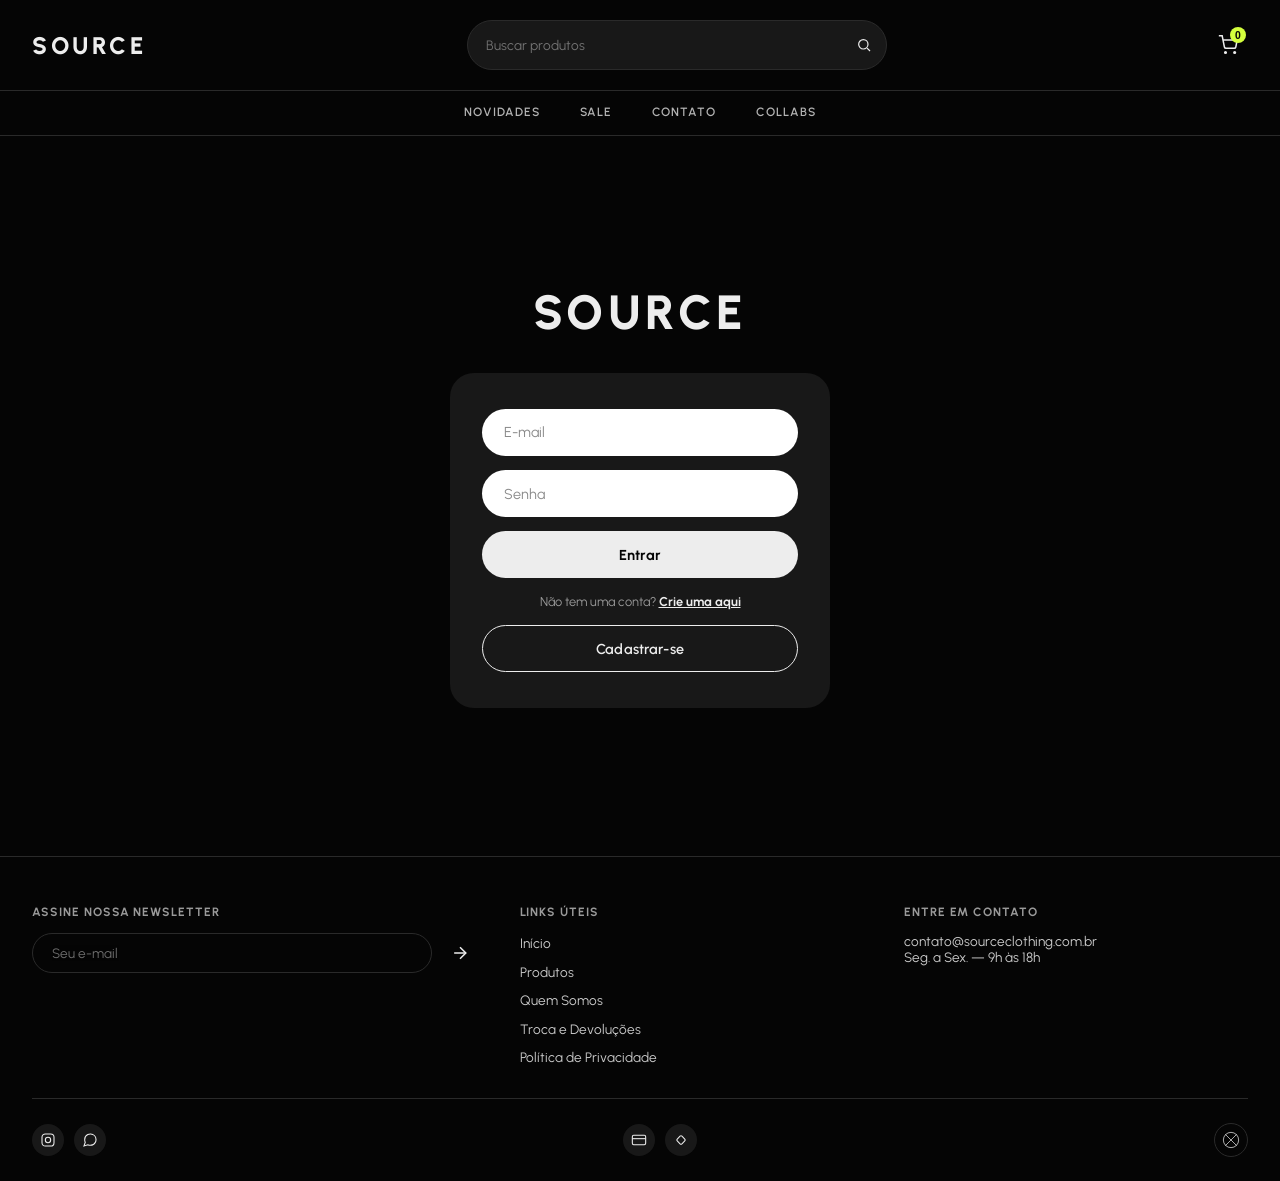
==== login.html @ 53a834c3 "Criando a estrutura da Tela de Login)" ====
<!DOCTYPE html>
<html lang="pt-BR">
<head>
  <meta charset="UTF-8">
  <meta name="viewport" content="width=device-width, initial-scale=1.0">
  <title>SOURCE — Entrar ou Criar Conta</title>
  <meta name="description" content="Entre na sua conta SOURCE ou crie uma nova para acompanhar seus pedidos.">

  <link rel="preconnect" href="https://fonts.googleapis.com">
  <link rel="preconnect" href="https://fonts.gstatic.com" crossorigin>
  <link href="https://fonts.googleapis.com/css2?family=Urbanist:wght@400;600;700;800;900&family=Playfair+Display:ital,wght@0,400;0,600;1,400;1,600&display=swap" rel="stylesheet">

  <link rel="stylesheet" href="style.css">
</head>
<body>

  <!-- ============================================
       HEADER (versão "loja": logo + busca + carrinho,
       com segunda linha de categorias abaixo)
  ============================================= -->
  <header class="header" id="site-header">
    <div class="header__inner">
      <a href="index.html" class="logo" aria-label="SOURCE — página inicial">SOURCE</a>

      <form class="header__search" role="search" action="produtos.html" method="get">
        <input type="search" name="busca" class="header__search-input" placeholder="Buscar produtos" aria-label="Buscar produtos">
        <button type="submit" class="header__search-btn" aria-label="Buscar">
          <svg viewBox="0 0 24 24" fill="none" stroke="currentColor" stroke-width="1.8">
            <circle cx="11" cy="11" r="7"></circle>
            <line x1="21" y1="21" x2="16.65" y2="16.65"></line>
          </svg>
        </button>
      </form>

      <nav class="header__actions" aria-label="Ações da conta">
        <button class="icon-btn icon-btn--cart" aria-label="Carrinho de compras">
          <svg viewBox="0 0 24 24" fill="none" stroke="currentColor" stroke-width="1.8">
            <circle cx="9" cy="21" r="1"></circle>
            <circle cx="20" cy="21" r="1"></circle>
            <path d="M1 1h4l2.68 13.39a2 2 0 0 0 2 1.61h9.72a2 2 0 0 0 2-1.61L23 6H6"></path>
          </svg>
          <span class="cart-count" id="cart-count">0</span>
        </button>
      </nav>
    </div>

    <nav class="header__categories" aria-label="Categorias de produtos">
      <a href="produtos.html?cat=camisetas">NOVIDADES</a>
      <a href="produtos.html?cat=tenis">SALE</a>
      <a href="produtos.html?cat=casacos">CONTATO</a>
      <a href="produtos.html?cat=calcas">COLLABS</a>
    </nav>
  </header>

  <!-- ============================================
       ÁREA PRINCIPAL — CARD DE AUTENTICAÇÃO
  ============================================= -->
  <main class="auth-page">
    <h1 class="auth-page__logo">SOURCE</h1>

    <div class="auth-card" id="auth-card">
      <form class="auth-form" id="auth-form" novalidate>
        <input
          type="email"
          id="auth-email"
          class="auth-input"
          placeholder="E-mail"
          autocomplete="email"
          required
        >
        <input
          type="password"
          id="auth-password"
          class="auth-input"
          placeholder="Senha"
          autocomplete="current-password"
          required
        >

        <!-- Só aparece quando o card está no modo Cadastro -->
        <input
          type="password"
          id="auth-confirm-password"
          class="auth-input"
          placeholder="Confirmar senha"
          autocomplete="new-password"
          hidden
        >

        <button type="submit" class="btn-pill" id="auth-submit-btn">Entrar</button>
      </form>

      <p class="auth-divider" id="auth-divider">
        <span id="auth-divider-text">Não tem uma conta?</span>
        <button type="button" class="auth-divider__link" id="auth-toggle-link">Crie uma aqui</button>
      </p>

      <button type="button" class="btn-outline" id="auth-toggle-btn">Cadastrar-se</button>
    </div>
  </main>

  <!-- ============================================
       FOOTER INSTITUCIONAL
  ============================================= -->
  <footer class="site-footer">
    <div class="site-footer__grid">

      <div class="site-footer__col">
        <p class="site-footer__heading">Assine nossa newsletter</p>
        <form class="site-footer__newsletter-form" id="newsletter-form">
          <input type="email" class="site-footer__input" placeholder="Seu e-mail" aria-label="E-mail para newsletter" required>
          <button type="submit" class="icon-btn" aria-label="Assinar newsletter">
            <svg viewBox="0 0 24 24" fill="none" stroke="currentColor" stroke-width="1.8">
              <line x1="5" y1="12" x2="19" y2="12"></line>
              <polyline points="12 5 19 12 12 19"></polyline>
            </svg>
          </button>
        </form>
      </div>

      <div class="site-footer__col">
        <p class="site-footer__heading">Links úteis</p>
        <ul class="site-footer__links">
          <li><a href="index.html">Início</a></li>
          <li><a href="produtos.html">Produtos</a></li>
          <li><a href="#">Quem Somos</a></li>
          <li><a href="#">Troca e Devoluções</a></li>
          <li><a href="#">Política de Privacidade</a></li>
        </ul>
      </div>

      <div class="site-footer__col">
        <p class="site-footer__heading">Entre em contato</p>
        <p class="site-footer__contact">contato@sourceclothing.com.br</p>
        <p class="site-footer__contact">Seg. a Sex. — 9h às 18h</p>
      </div>

    </div>

    <div class="site-footer__bottom">
      <div class="site-footer__socials">
        <a class="site-footer__icon-btn" href="#" aria-label="Instagram">
          <svg viewBox="0 0 24 24" fill="none" stroke="currentColor" stroke-width="1.6">
            <rect x="3" y="3" width="18" height="18" rx="5"></rect>
            <circle cx="12" cy="12" r="4"></circle>
            <line x1="17.5" y1="6.5" x2="17.5" y2="6.5"></line>
          </svg>
        </a>
        <a class="site-footer__icon-btn" href="#" aria-label="WhatsApp">
          <svg viewBox="0 0 24 24" fill="none" stroke="currentColor" stroke-width="1.6">
            <path d="M21 11.5a8.38 8.38 0 0 1-.9 3.8 8.5 8.5 0 0 1-7.6 4.7 8.38 8.38 0 0 1-3.8-.9L3 21l1.9-5.7a8.38 8.38 0 0 1-.9-3.8 8.5 8.5 0 0 1 4.7-7.6 8.38 8.38 0 0 1 3.8-.9h.5a8.48 8.48 0 0 1 8 8v.5z"></path>
          </svg>
        </a>
      </div>

      <div class="site-footer__payments">
        <span class="site-footer__icon-btn" aria-label="Cartão de crédito">
          <svg viewBox="0 0 24 24" fill="none" stroke="currentColor" stroke-width="1.6">
            <rect x="2" y="5" width="20" height="14" rx="2"></rect>
            <line x1="2" y1="10" x2="22" y2="10"></line>
          </svg>
        </span>
        <span class="site-footer__icon-btn" aria-label="Pix">
          <svg viewBox="0 0 24 24" fill="none" stroke="currentColor" stroke-width="1.6">
            <rect x="7" y="7" width="10" height="10" rx="2" transform="rotate(45 12 12)"></rect>
          </svg>
        </span>
      </div>

      <div class="site-footer__badge" aria-hidden="true">
        <svg viewBox="0 0 40 40" fill="none" stroke="currentColor" stroke-width="1.6">
          <path d="M8 8 L32 32 M32 8 L8 32" stroke-linecap="round"></path>
          <circle cx="20" cy="20" r="17"></circle>
        </svg>
      </div>
    </div>
  </footer>

  <script src="app.js"></script>
</body>
</html>
---- style.css ----
/* ==================================================================
   SOURCE — DESIGN SYSTEM
   Estrutura de variáveis CSS (Design Tokens) que alternam conforme
   a classe aplicada ao <body>: .modo-quebrada ou .modo-realeza.

   Isso é o coração da "Morfose de Cores Baseada em Estado":
   o JS nunca muda cor nenhuma diretamente — ele só troca a classe
   do body, e é o CSS quem decide o que essa classe significa.
================================================================== */

/* -------------------- RESET BÁSICO -------------------- */
*, *::before, *::after {
  margin: 0;
  padding: 0;
  box-sizing: border-box;
}

html {
  scroll-behavior: smooth;
}

body {
  min-height: 100vh;
  transition: background-color 0.6s ease, color 0.6s ease;
  overflow-x: hidden;
}

/* -------------------- TOKENS GLOBAIS -------------------- */
:root {
  /* Tipografia (papéis fixos, não mudam de família — só de peso/uso) */
  --font-quebrada: 'Urbanist', sans-serif;
  --font-realeza: 'Playfair Display', serif;

  /* Timing */
  --transition-tema: 0.6s ease;

  /* Valores padrão (fallback antes do JS decidir o modo) */
  --bg: #0d0d0d;
  --text: #EDEDED;
  --accent: #D4FF3D;
  --font-principal: var(--font-quebrada);
  --font-display: var(--font-quebrada);
  --seam-color: #2a2a2a;
}

/* -------------------- MODO QUEBRADA (Dark / Urbano) -------------------- */
body.modo-quebrada {
  --bg: #050505;
  --text: #EDEDED;
  --text-muted: #9A9A9A;
  --accent: #D4FF3D;        /* verde-limão, tag de spray */
  --accent-2: #FF3B3B;      /* vermelho de contraste */
  --surface: #181818;
  --border: #2A2A2A;

  --font-principal: var(--font-quebrada);
  --font-display: var(--font-quebrada);
  --title-transform: uppercase;
  --title-tracking: 0.02em;
  --title-weight: 800;
}

/* -------------------- MODO REALEZA (Light / Alfaiataria) -------------------- */
body.modo-realeza {
  --bg: #F5F5F5;
  --text: #12100D;
  --text-muted: #6B6660;
  --accent: #7A1F2B;        /* bordô, tecido nobre */
  --accent-2: #B79C6B;      /* dourado discreto, usado com moderação */
  --surface: #EAEAEA;
  --border: #DAD5CC;

  --font-principal: var(--font-realeza);
  --font-display: var(--font-realeza);
  --title-transform: none;
  --title-tracking: -0.01em;
  --title-weight: 600;
}

/* -------------------- APLICAÇÃO DOS TOKENS NO BODY -------------------- */
body {
  background-color: var(--bg);
  color: var(--text);
  font-family: var(--font-principal);
}

/* ==================================================================
   HEADER
================================================================== */
.header {
  position: sticky;
  top: 0;
  z-index: 50;
  background-color: var(--bg);
  border-bottom: 1px solid var(--border, transparent);
  transition: background-color var(--transition-tema), border-color var(--transition-tema);
}

.header__inner {
  max-width: 1400px;
  margin: 0 auto;
  padding: 1.25rem 2rem;
  display: flex;
  align-items: center;
  justify-content: space-between;
}

.logo {
  font-family: var(--font-display);
  font-weight: var(--title-weight, 800);
  font-size: 1.5rem;
  letter-spacing: 0.15em;
  color: var(--text);
  text-decoration: none;
  transition: color var(--transition-tema);
}

.header__actions {
  display: flex;
  align-items: center;
  gap: 0.5rem;
}

.icon-btn {
  position: relative;
  display: inline-flex;
  align-items: center;
  justify-content: center;
  width: 40px;
  height: 40px;
  background: transparent;
  border: none;
  color: var(--text);
  cursor: pointer;
  transition: color var(--transition-tema), opacity 0.2s ease;
}

.icon-btn:hover {
  opacity: 0.6;
}

.icon-btn svg {
  width: 20px;
  height: 20px;
}

.icon-btn--menu {
  display: none;
  flex-direction: column;
  gap: 4px;
}

.icon-btn--menu .bar {
  width: 20px;
  height: 2px;
  background-color: var(--text);
}

.cart-count {
  position: absolute;
  top: 2px;
  right: 2px;
  background-color: var(--accent);
  color: var(--bg);
  font-size: 0.65rem;
  font-weight: 700;
  width: 16px;
  height: 16px;
  border-radius: 50%;
  display: flex;
  align-items: center;
  justify-content: center;
}

/* ------------------------------------------------------------------
   BARRA DE BUSCA (opcional — usada nas páginas de loja: login,
   produtos, etc. O header do index.html não inclui este bloco).
------------------------------------------------------------------- */
.header__search {
  flex: 1;
  max-width: 420px;
  margin: 0 2rem;
  display: flex;
  align-items: center;
  background-color: var(--surface);
  border: 1px solid var(--border, transparent);
  border-radius: 50px;
  padding: 0.5rem 0.4rem 0.5rem 1.1rem;
  transition: background-color var(--transition-tema), border-color var(--transition-tema);
}

.header__search-input {
  flex: 1;
  border: none;
  background: transparent;
  outline: none;
  font-family: var(--font-principal);
  font-size: 0.85rem;
  color: var(--text);
}

.header__search-input::placeholder {
  color: var(--text-muted, var(--text));
  opacity: 0.7;
}

.header__search-btn {
  display: inline-flex;
  align-items: center;
  justify-content: center;
  width: 32px;
  height: 32px;
  border: none;
  border-radius: 50%;
  background: transparent;
  color: var(--text);
  cursor: pointer;
}

.header__search-btn svg {
  width: 16px;
  height: 16px;
}

/* ------------------------------------------------------------------
   NAV DE CATEGORIAS (segunda linha do header, opcional)
------------------------------------------------------------------- */
.header__categories {
  display: flex;
  justify-content: center;
  gap: 2.5rem;
  padding: 0 2rem 1rem;
  border-top: 1px solid var(--border, transparent);
  padding-top: 0.85rem;
}

.header__categories a {
  font-family: var(--font-principal);
  font-size: 0.75rem;
  font-weight: 600;
  letter-spacing: 0.08em;
  text-transform: uppercase;
  color: var(--text);
  text-decoration: none;
  opacity: 0.75;
  transition: opacity 0.2s ease;
}

.header__categories a:hover {
  opacity: 1;
}

/* ==================================================================
   HERO — SPLIT SCREEN
================================================================== */
.hero {
  position: relative;
  display: flex;
  align-items: flex-end;
  min-height: calc(100vh - 73px);
  width: 100%;
  overflow: hidden;
  isolation: isolate;
}

/* ==================================================================
   CAMADAS DE FUNDO (crossfade)
   As 3 camadas ocupam o mesmo espaço; o JS só liga/desliga opacidade.
   PLACEHOLDERS: troque os background-image abaixo pelas fotos reais
   quando a campanha estiver pronta (mantendo background-size: cover).
================================================================== */
.hero__bg {
  position: absolute;
  inset: 0;
  z-index: 0;
}

.hero__bg-layer {
  position: absolute;
  inset: 0;
  background-size: cover;
  background-position: center;
  opacity: 0;
  transition: opacity 0.9s ease;
}

.hero__bg-layer--quebrada {
  background-image: linear-gradient(160deg, #1a1a1a 0%, #050505 70%);
}

.hero__bg-layer--realeza {
  background-image: linear-gradient(160deg, #2b1f33 0%, #4a2e57 70%);
}

/* Camadas visíveis controladas pela classe de estado NO PRÓPRIO #hero
   (independente do tema global do body — ver app.js para o porquê) */
#hero.hero--quebrada .hero__bg-layer--quebrada { opacity: 1; }
#hero.hero--realeza .hero__bg-layer--realeza { opacity: 1; }

/* Camada escura para garantir legibilidade do texto sobre a foto */
.hero__bg-scrim {
  position: absolute;
  inset: 0;
  background: linear-gradient(to top, rgba(0,0,0,0.55) 0%, rgba(0,0,0,0.1) 45%, rgba(0,0,0,0.25) 100%);
}

/* ==================================================================
   ZONAS DE DUALITY
   Cada zona é a própria imagem/cor daquele lado. O flex-grow no hover
   cria o efeito de "esse lado domina a tela" (~70/30), e a logo se
   realça junto — sem precisar de nenhuma camada invisível por cima.
================================================================== */
.hero__zones {
  position: absolute;
  inset: 0;
  display: flex;
  z-index: 2;
  transition: opacity 0.5s ease;
}

.hero__zone {
  flex: 1;
  border: none;
  cursor: pointer;
  display: flex;
  align-items: center;
  justify-content: center;
  background-size: cover;
  background-position: center;
  transition: flex 0.6s ease;
}

/* Placeholders de cor por lado — troque pela foto real de cada lado
   da imagem de duality quando estiver pronta */
.hero__zone--quebrada {
  background-image: linear-gradient(160deg, #4A2E1D 0%, #2B1A10 100%);
}

.hero__zone--realeza {
  background-image: linear-gradient(200deg, #4A2E57 0%, #2B1933 100%);
}

/* Efeito de dominância: o lado sob o mouse cresce a ~70%,
   o outro encolhe automaticamente por ser flex:1 fixo */
.hero__zone:hover {
  flex: 2.33;
}

.hero__zone-icon {
  color: #FFFFFF;
  opacity: 0.55;
  transform: scale(1);
  transition: opacity 0.4s ease, transform 0.4s ease;
}

.hero__zone:hover .hero__zone-icon {
  opacity: 1;
  transform: scale(1.2);
}

.hero__zone-icon svg {
  width: 44px;
  height: 44px;
}

/* Depois de escolhido, as zonas de duality somem */
.hero--escolhido .hero__zones {
  opacity: 0;
  pointer-events: none;
}

/* ==================================================================
   CONTEÚDO DE TEXTO DO HERO
================================================================== */
.hero__content {
  position: relative;
  z-index: 3;
  width: 100%;
  padding: 3rem 2.5rem 4rem;
  color: #FFFFFF;
  display: flex;
  flex-direction: column;
  gap: 0.75rem;
  font-family: var(--font-principal);
}

.hero__pretitle {
  font-size: 0.8rem;
  letter-spacing: 0.15em;
  text-transform: uppercase;
  opacity: 0.75;
}

.hero__headline {
  font-size: clamp(1.8rem, 4.5vw, 3rem);
  line-height: 1.1;
  font-weight: var(--title-weight, 700);
  text-transform: var(--title-transform, none);
  max-width: 640px;
}

.hero__sub {
  font-size: 0.95rem;
  opacity: 0.85;
  max-width: 460px;
  line-height: 1.5;
}

.hero__cta-btn {
  align-self: flex-start;
  margin-top: 0.75rem;
  padding: 0.9rem 1.8rem;
  background-color: rgba(255,255,255,0.95);
  color: #111;
  border: none;
  border-radius: 2px;
  font-family: var(--font-principal);
  font-weight: 600;
  font-size: 0.9rem;
  letter-spacing: 0.03em;
  cursor: pointer;
  transition: transform 0.2s ease, background-color 0.3s ease;
}

.hero__cta-btn:hover {
  transform: translateY(-2px);
}

/* ==================================================================
   SEÇÃO INTRO (demonstração de conteúdo abaixo do hero)
================================================================== */
.intro {
  padding: 6rem 2rem;
  text-align: center;
  background-color: var(--bg);
  transition: background-color var(--transition-tema);
}

.intro__text {
  max-width: 560px;
  margin: 0 auto;
  color: var(--text-muted, var(--text));
  font-family: var(--font-principal);
  font-size: 1.1rem;
  line-height: 1.6;
}

/* ==================================================================
   PÁGINA DE AUTENTICAÇÃO (Login / Cadastro)
================================================================== */
.auth-page {
  min-height: 80vh;
  display: flex;
  flex-direction: column;
  align-items: center;
  justify-content: center;
  padding: 3rem 1.5rem;
  text-align: center;
}

.auth-page__logo {
  font-family: var(--font-display);
  font-weight: var(--title-weight, 800);
  text-transform: var(--title-transform, none);
  font-size: clamp(2rem, 6vw, 3rem);
  letter-spacing: 0.1em;
  margin-bottom: 2rem;
  color: var(--text);
}

.auth-card {
  width: 100%;
  max-width: 380px;
  background-color: var(--surface);
  border-radius: 24px;
  padding: 2.25rem 2rem;
  display: flex;
  flex-direction: column;
  align-items: stretch;
  gap: 1rem;
  transition: background-color var(--transition-tema);
}

.auth-form {
  display: flex;
  flex-direction: column;
  gap: 0.9rem;
}

/* Inputs: sempre com fundo claro/branco para legibilidade instantânea,
   independente do tema — só a borda muda entre os modos. */
.auth-input {
  width: 100%;
  border-radius: 50px;
  border: none;
  padding: 0.9rem 1.4rem;
  background-color: #FFFFFF;
  color: #17140F;
  font-family: var(--font-principal);
  font-size: 0.9rem;
  outline: none;
  transition: box-shadow 0.2s ease;
}

body.modo-realeza .auth-input {
  border: 1px solid var(--border);
}

.auth-input::placeholder {
  color: #8A8A8A;
}

.auth-input:focus {
  box-shadow: 0 0 0 2px var(--accent);
}

/* Botão primário: preenchido, invertendo texto/fundo do tema
   (no Dark fica branco com texto preto; no Light, preto com texto branco) */
.btn-pill {
  border: none;
  border-radius: 50px;
  padding: 0.9rem 1.4rem;
  background-color: var(--text);
  color: var(--bg);
  font-family: var(--font-principal);
  font-weight: 700;
  font-size: 0.9rem;
  letter-spacing: 0.02em;
  cursor: pointer;
  transition: transform 0.2s ease, opacity 0.2s ease;
}

.btn-pill:hover {
  transform: translateY(-1px);
  opacity: 0.9;
}

/* Botão secundário: contorno fino, inverte suavemente no hover */
.btn-outline {
  border: 1px solid var(--text);
  border-radius: 50px;
  padding: 0.85rem 1.4rem;
  background-color: transparent;
  color: var(--text);
  font-family: var(--font-principal);
  font-weight: 600;
  font-size: 0.9rem;
  letter-spacing: 0.02em;
  cursor: pointer;
  transition: background-color 0.3s ease, color 0.3s ease;
}

.btn-outline:hover {
  background-color: var(--text);
  color: var(--bg);
}

.auth-divider {
  font-size: 0.8rem;
  color: var(--text-muted, var(--text));
}

.auth-divider__link {
  background: none;
  border: none;
  padding: 0;
  font: inherit;
  font-weight: 700;
  color: var(--text);
  text-decoration: underline;
  cursor: pointer;
}

/* ==================================================================
   FOOTER INSTITUCIONAL
================================================================== */
.site-footer {
  background-color: var(--bg);
  border-top: 1px solid var(--border, transparent);
  padding: 3rem 2rem 1.5rem;
  transition: background-color var(--transition-tema), border-color var(--transition-tema);
}

.site-footer__grid {
  max-width: 1400px;
  margin: 0 auto;
  display: grid;
  grid-template-columns: 1.3fr 1fr 1fr;
  gap: 2.5rem;
  padding-bottom: 2rem;
}

.site-footer__heading {
  font-family: var(--font-principal);
  font-size: 0.75rem;
  font-weight: 700;
  letter-spacing: 0.08em;
  text-transform: uppercase;
  color: var(--text-muted, var(--text));
  margin-bottom: 0.9rem;
}

.site-footer__newsletter-form {
  display: flex;
  gap: 0.5rem;
}

.site-footer__input {
  flex: 1;
  border-radius: 50px;
  border: 1px solid var(--border);
  background-color: transparent;
  color: var(--text);
  padding: 0.7rem 1.2rem;
  font-family: var(--font-principal);
  font-size: 0.85rem;
  outline: none;
}

.site-footer__input::placeholder {
  color: var(--text-muted, var(--text));
  opacity: 0.7;
}

.site-footer__links {
  list-style: none;
  display: flex;
  flex-direction: column;
  gap: 0.6rem;
}

.site-footer__links a {
  font-family: var(--font-principal);
  font-size: 0.85rem;
  color: var(--text);
  text-decoration: none;
  opacity: 0.85;
  transition: opacity 0.2s ease;
}

.site-footer__links a:hover {
  opacity: 1;
}

.site-footer__contact {
  font-size: 0.85rem;
  color: var(--text);
  opacity: 0.85;
}

.site-footer__bottom {
  max-width: 1400px;
  margin: 0 auto;
  display: flex;
  align-items: center;
  justify-content: space-between;
  padding-top: 1.5rem;
  border-top: 1px solid var(--border, transparent);
}

.site-footer__socials,
.site-footer__payments {
  display: flex;
  align-items: center;
  gap: 0.6rem;
}

.site-footer__icon-btn {
  display: inline-flex;
  align-items: center;
  justify-content: center;
  width: 32px;
  height: 32px;
  border-radius: 50%;
  background-color: var(--surface);
  color: var(--text);
}

.site-footer__icon-btn svg {
  width: 16px;
  height: 16px;
}

.site-footer__badge {
  width: 34px;
  height: 34px;
  border-radius: 50%;
  border: 1px solid var(--border);
  display: inline-flex;
  align-items: center;
  justify-content: center;
  color: var(--text);
}

.site-footer__badge svg {
  width: 18px;
  height: 18px;
}

/* ==================================================================
   RESPONSIVO
================================================================== */
@media (max-width: 768px) {
  .hero__content {
    padding: 2rem 1.5rem 2.5rem;
  }

  .hero__zone-icon svg {
    width: 32px;
    height: 32px;
  }

  .icon-btn--menu {
    display: inline-flex;
  }

  .header__search {
    display: none;
  }

  .header__categories {
    gap: 1.25rem;
    overflow-x: auto;
    justify-content: flex-start;
  }

  .auth-card {
    padding: 1.75rem 1.25rem;
  }

  .site-footer__grid {
    grid-template-columns: 1fr;
    gap: 2rem;
  }

  .site-footer__bottom {
    flex-direction: column;
    gap: 1rem;
    align-items: flex-start;
  }
}

/* Acessibilidade: respeita preferência de movimento reduzido */
@media (prefers-reduced-motion: reduce) {
  *, *::before, *::after {
    transition: none !important;
    scroll-behavior: auto !important;
  }
}

/* Foco visível para navegação por teclado */
button:focus-visible,
a:focus-visible {
  outline: 2px solid var(--accent);
  outline-offset: 3px;
}
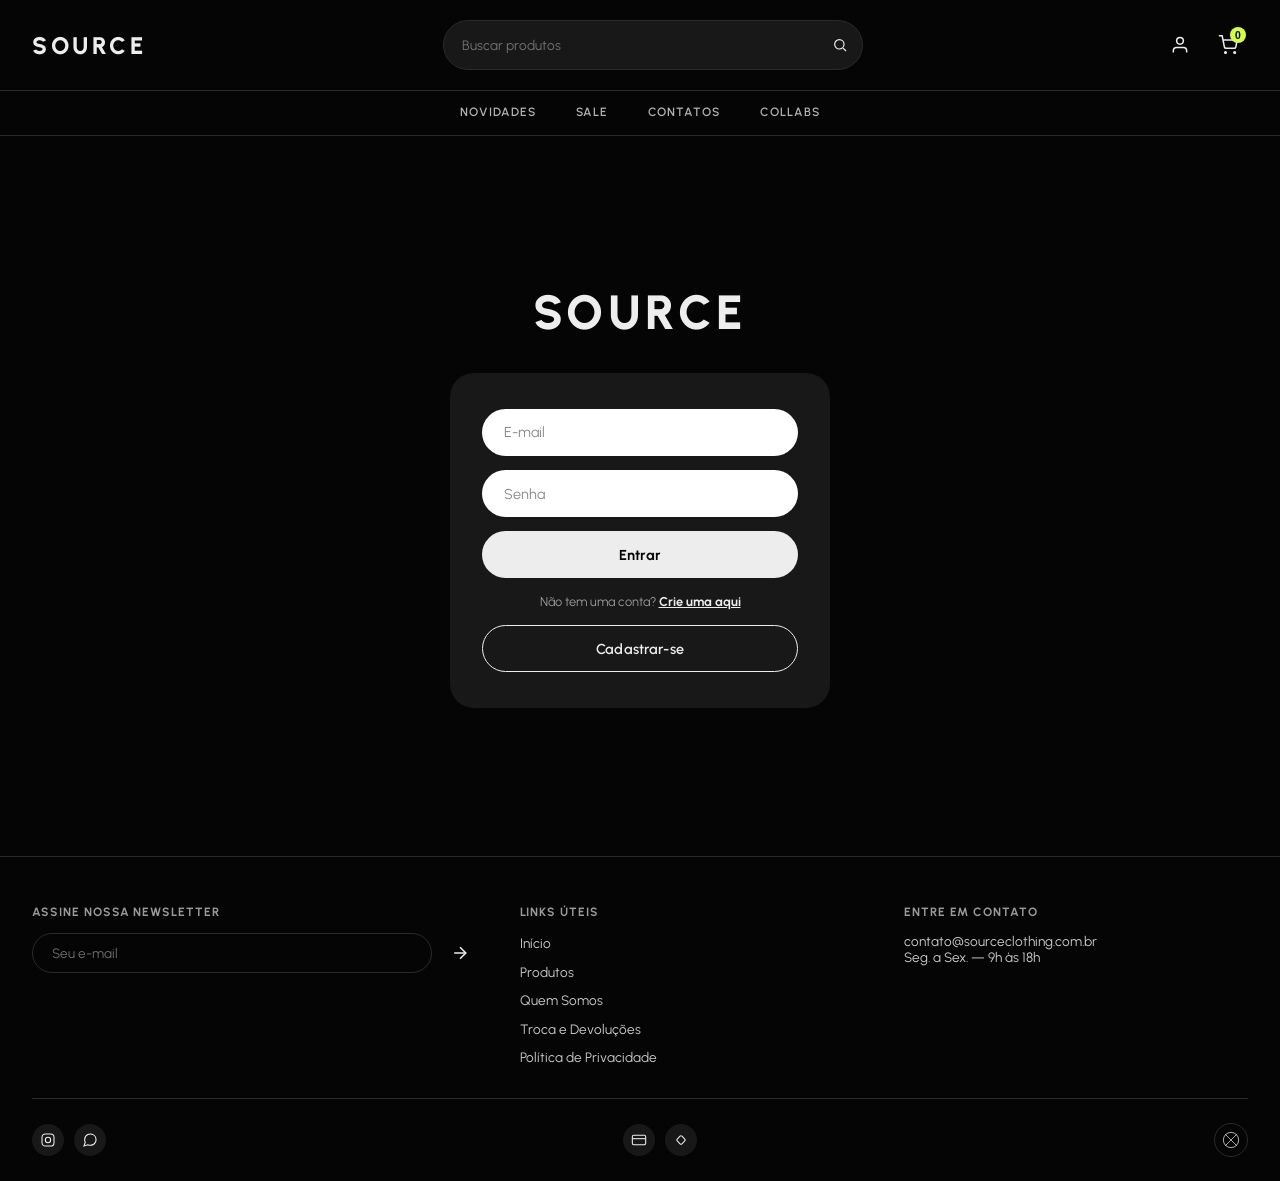
==== commit 292e673c: "feat: unifica header entre paginas, linka perfil ao login e atualiza categorias" ====
--- a/login.html
+++ b/login.html
@@ -33,6 +33,13 @@
       </form>
 
       <nav class="header__actions" aria-label="Ações da conta">
+        <a href="login.html" class="icon-btn" aria-label="Entrar ou criar conta">
+          <svg viewBox="0 0 24 24" fill="none" stroke="currentColor" stroke-width="1.8">
+            <path d="M20 21v-2a4 4 0 0 0-4-4H8a4 4 0 0 0-4 4v2"></path>
+            <circle cx="12" cy="7" r="4"></circle>
+          </svg>
+        </a>
+
         <button class="icon-btn icon-btn--cart" aria-label="Carrinho de compras">
           <svg viewBox="0 0 24 24" fill="none" stroke="currentColor" stroke-width="1.8">
             <circle cx="9" cy="21" r="1"></circle>
@@ -45,10 +52,10 @@
     </div>
 
     <nav class="header__categories" aria-label="Categorias de produtos">
-      <a href="produtos.html?cat=camisetas">NOVIDADES</a>
-      <a href="produtos.html?cat=tenis">SALE</a>
-      <a href="produtos.html?cat=casacos">CONTATO</a>
-      <a href="produtos.html?cat=calcas">COLLABS</a>
+      <a href="produtos.html?cat=novidades">NOVIDADES</a>
+      <a href="produtos.html?cat=sale">SALE</a>
+      <a href="contato.html">CONTATOS</a>
+      <a href="produtos.html?cat=collabs">COLLABS</a>
     </nav>
   </header>
 
--- a/style.css
+++ b/style.css
@@ -257,7 +257,7 @@
   position: relative;
   display: flex;
   align-items: flex-end;
-  min-height: calc(100vh - 73px);
+  min-height: calc(100vh - 128px);
   width: 100%;
   overflow: hidden;
   isolation: isolate;
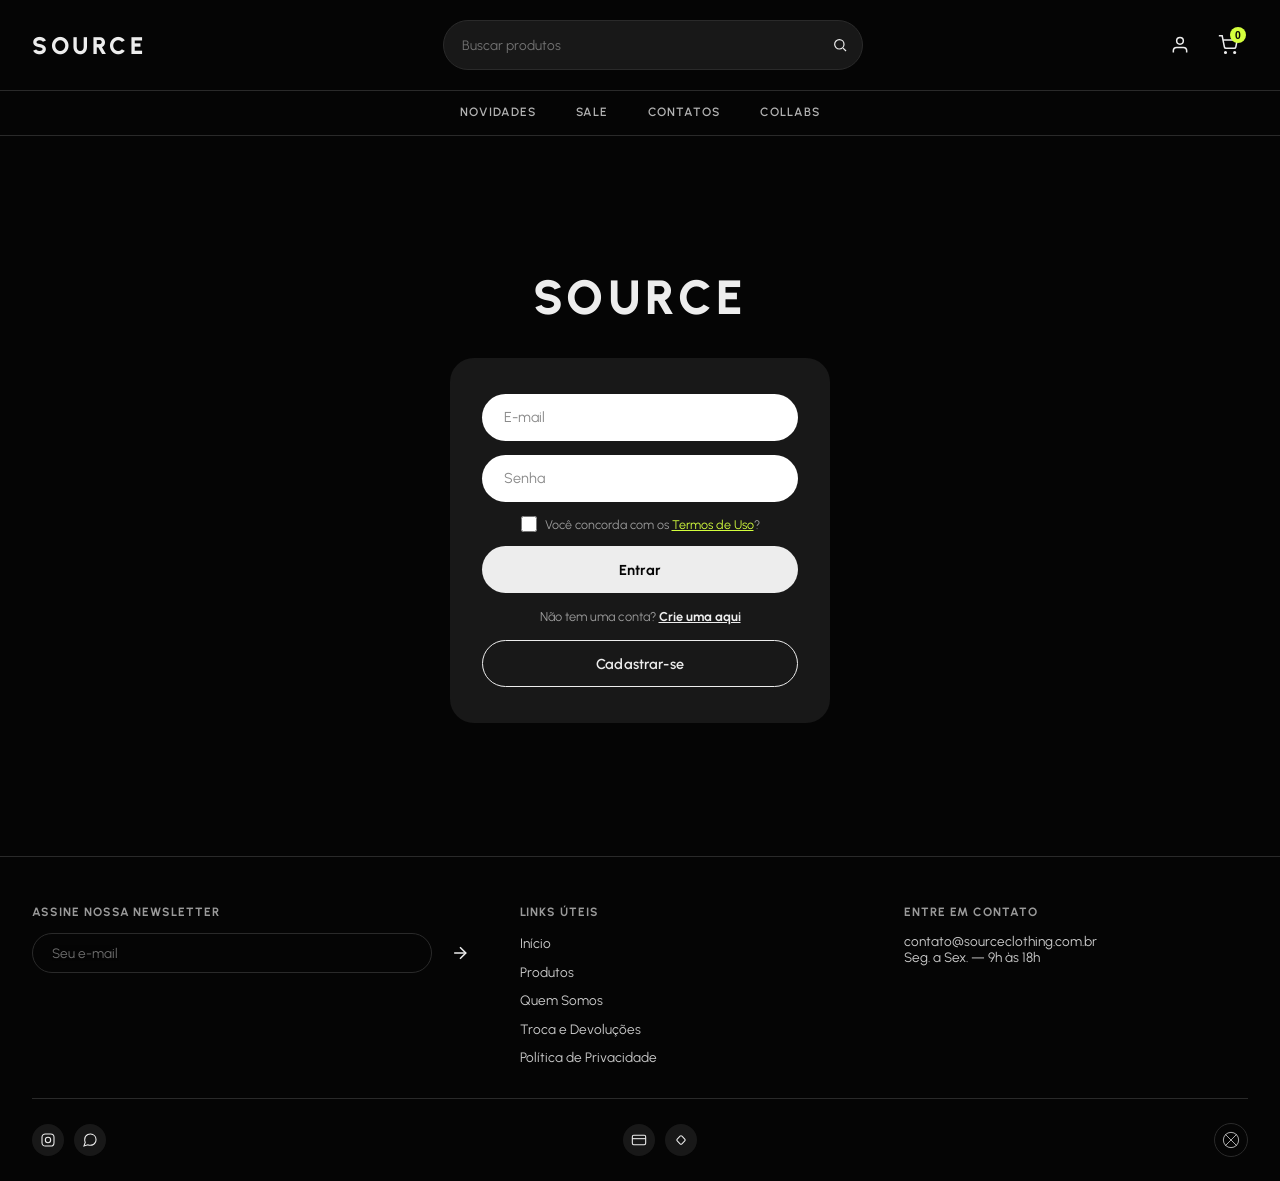
==== commit 66bdaad0: "Adicionando Checkbox para aceitar os termos de uso na tela de cadastro" ====
--- a/login.html
+++ b/login.html
@@ -22,7 +22,7 @@
     <div class="header__inner">
       <a href="index.html" class="logo" aria-label="SOURCE — página inicial">SOURCE</a>
 
-      <form class="header__search" role="search" action="produtos.html" method="get">
+      <form class="header__search" role="search" action="sale.html" method="get">
         <input type="search" name="busca" class="header__search-input" placeholder="Buscar produtos" aria-label="Buscar produtos">
         <button type="submit" class="header__search-btn" aria-label="Buscar">
           <svg viewBox="0 0 24 24" fill="none" stroke="currentColor" stroke-width="1.8">
@@ -32,6 +32,10 @@
         </button>
       </form>
 
+      <!-- ============================================
+       BOTÃO LOGIN
+  ============================================= -->
+  
       <nav class="header__actions" aria-label="Ações da conta">
         <a href="login.html" class="icon-btn" aria-label="Entrar ou criar conta">
           <svg viewBox="0 0 24 24" fill="none" stroke="currentColor" stroke-width="1.8">
@@ -40,22 +44,28 @@
           </svg>
         </a>
 
+        <!-- ============================================
+       BOTÃO CARRINHO 
+  ============================================= -->
+
         <button class="icon-btn icon-btn--cart" aria-label="Carrinho de compras">
+          <a href="carrinho.html" class="icon-btn" aria-label="Entrar em carrinho">
           <svg viewBox="0 0 24 24" fill="none" stroke="currentColor" stroke-width="1.8">
             <circle cx="9" cy="21" r="1"></circle>
             <circle cx="20" cy="21" r="1"></circle>
             <path d="M1 1h4l2.68 13.39a2 2 0 0 0 2 1.61h9.72a2 2 0 0 0 2-1.61L23 6H6"></path>
           </svg>
+          </a>
           <span class="cart-count" id="cart-count">0</span>
         </button>
       </nav>
     </div>
 
     <nav class="header__categories" aria-label="Categorias de produtos">
-      <a href="produtos.html?cat=novidades">NOVIDADES</a>
-      <a href="produtos.html?cat=sale">SALE</a>
-      <a href="contato.html">CONTATOS</a>
-      <a href="produtos.html?cat=collabs">COLLABS</a>
+      <a href="novidades.html">NOVIDADES</a>
+      <a href="sale.html">SALE</a>
+      <a href="sobre.html#contato">CONTATOS</a>
+      <a href="collabs.html">COLLABS</a>
     </nav>
   </header>
 
@@ -94,6 +104,13 @@
           hidden
         >
 
+        <!-- Aceite obrigatório dos Termos de Uso (LGPD) — mesmo padrão
+             de visibilidade do campo acima: só aparece no Cadastro -->
+        <label class="auth-checkbox" id="auth-termos-wrapper" hidden>
+          <input type="checkbox" id="auth-aceite-termos" required>
+          <span>Você concorda com os <a href="termos.html" target="_blank">Termos de Uso</a>?</span>
+        </label>
+
         <button type="submit" class="btn-pill" id="auth-submit-btn">Entrar</button>
       </form>
 
@@ -129,10 +146,10 @@
         <p class="site-footer__heading">Links úteis</p>
         <ul class="site-footer__links">
           <li><a href="index.html">Início</a></li>
-          <li><a href="produtos.html">Produtos</a></li>
-          <li><a href="#">Quem Somos</a></li>
-          <li><a href="#">Troca e Devoluções</a></li>
-          <li><a href="#">Política de Privacidade</a></li>
+          <li><a href="sale.html">Produtos</a></li>
+          <li><a href="sobre.html#quem-somos">Quem Somos</a></li>
+          <li><a href="sobre.html#trocas">Troca e Devoluções</a></li>
+          <li><a href="termos.html">Política de Privacidade</a></li>
         </ul>
       </div>
 
--- a/style.css
+++ b/style.css
@@ -250,6 +250,12 @@
   opacity: 1;
 }
 
+.header__categories-link--ativo {
+  opacity: 1;
+  text-decoration: underline;
+  text-underline-offset: 4px;
+}
+
 /* ==================================================================
    HERO — SPLIT SCREEN
 ================================================================== */
@@ -281,7 +287,7 @@
   background-size: cover;
   background-position: center;
   opacity: 0;
-  transition: opacity 0.9s ease;
+  transition: opacity 0.5s ease-in-out;
 }
 
 .hero__bg-layer--quebrada {
@@ -315,7 +321,7 @@
   inset: 0;
   display: flex;
   z-index: 2;
-  transition: opacity 0.5s ease;
+  transition: opacity 0.5s ease-in-out;
 }
 
 .hero__zone {
@@ -391,6 +397,21 @@
   opacity: 0.75;
 }
 
+/* Fade suave do texto no momento em que o cliente escolhe um lado —
+   os elementos já nascem visíveis (duality), então a animação só
+   dispara quando a classe hero--escolhido é adicionada. */
+.hero--escolhido .hero__pretitle,
+.hero--escolhido .hero__headline,
+.hero--escolhido .hero__sub,
+.hero--escolhido .hero__cta-btn {
+  animation: heroTextoFadeIn 0.5s ease-in-out;
+}
+
+@keyframes heroTextoFadeIn {
+  from { opacity: 0; }
+  to { opacity: 1; }
+}
+
 .hero__headline {
   font-size: clamp(1.8rem, 4.5vw, 3rem);
   line-height: 1.1;
@@ -514,6 +535,33 @@
   box-shadow: 0 0 0 2px var(--accent);
 }
 
+/* Aceite dos Termos de Uso — texto centralizado, mesmo espírito
+   visual do restante do card de autenticação */
+.auth-checkbox {
+  display: flex;
+  align-items: center;
+  justify-content: center;
+  gap: 0.5rem;
+  text-align: center;
+  font-family: var(--font-principal);
+  font-size: 0.78rem;
+  color: var(--text-muted, var(--text));
+  cursor: pointer;
+}
+
+.auth-checkbox input[type="checkbox"] {
+  width: 16px;
+  height: 16px;
+  flex-shrink: 0;
+  accent-color: var(--accent);
+  cursor: pointer;
+}
+
+.auth-checkbox a {
+  color: var(--accent);
+  text-decoration: underline;
+}
+
 /* Botão primário: preenchido, invertendo texto/fundo do tema
    (no Dark fica branco com texto preto; no Light, preto com texto branco) */
 .btn-pill {
@@ -698,8 +746,665 @@
 }
 
 /* ==================================================================
+   CATÁLOGO / SALE (sale.html)
+================================================================== */
+
+/* -------------------- BARRA DE FILTROS / ORDENAÇÃO -------------------- */
+.catalog-toolbar {
+  max-width: 1400px;
+  margin: 0 auto;
+  padding: 1.5rem 2rem 1rem;
+  display: flex;
+  align-items: center;
+  justify-content: space-between;
+  flex-wrap: wrap;
+  gap: 1rem;
+}
+
+.catalog-toolbar__count {
+  font-family: var(--font-principal);
+  font-size: 0.8rem;
+  color: var(--text-muted, var(--text));
+}
+
+.catalog-toolbar__filters {
+  display: flex;
+  gap: 0.75rem;
+}
+
+.catalog-select {
+  background-color: var(--surface);
+  border: 1px solid var(--border);
+  border-radius: 50px;
+  padding: 0.55rem 1.1rem;
+  font-family: var(--font-principal);
+  font-size: 0.8rem;
+  color: var(--text);
+  cursor: pointer;
+  outline: none;
+  transition: background-color var(--transition-tema), border-color var(--transition-tema);
+}
+
+/* -------------------- CONTAINER + GRID -------------------- */
+.catalog-container {
+  max-width: 1400px;
+  margin: 0 auto;
+  padding: 0 2rem 4rem;
+}
+
+.product-grid {
+  display: grid;
+  grid-template-columns: repeat(4, 1fr);
+  gap: 1.5rem;
+}
+
+/* -------------------- CARD DE PRODUTO -------------------- */
+.product-card {
+  display: flex;
+  flex-direction: column;
+  gap: 0.75rem;
+  text-decoration: none;
+  color: inherit;
+}
+
+.product-card__image-wrapper {
+  position: relative;
+  aspect-ratio: 1 / 1;
+  border-radius: 12px;
+  background-color: var(--surface);
+  display: flex;
+  align-items: center;
+  justify-content: center;
+  overflow: hidden;
+  transition: background-color var(--transition-tema);
+}
+
+.product-card__image-wrapper svg {
+  width: 52%;
+  height: 52%;
+  transition: transform 0.35s ease;
+}
+
+.product-card:hover .product-card__image-wrapper svg {
+  transform: scale(1.03);
+}
+
+/* Selo de identidade (Quebrada/Realeza). Cores fixas de propósito —
+   mostram a identidade REAL do produto, independente do tema que o
+   site está exibindo no momento pro cliente. Antes era um texto;
+   agora é uma logo <img> dentro dessa mesma "pílula" colorida. */
+.product-card__lado {
+  position: absolute;
+  top: 0.7rem;
+  left: 0.7rem;
+  z-index: 1;
+  display: inline-flex;
+  align-items: center;
+  justify-content: center;
+  height: 26px;
+  padding: 0 0.65rem;
+  border-radius: 50px;
+  font-family: var(--font-principal);
+  font-size: 0.65rem;
+  font-weight: 700;
+  letter-spacing: 0.04em;
+  text-transform: uppercase;
+  overflow: hidden;
+}
+
+/* Altura padronizada da logo em qualquer card — a largura se ajusta
+   sozinha (object-fit: contain) pra não distorcer a proporção real
+   do arquivo, seja ele mais largo ou mais estreito. */
+.product-card__lado-logo {
+  height: 100%;
+  max-width: 72px;
+  width: auto;
+  object-fit: contain;
+  display: block;
+}
+
+.product-card__lado--quebrada {
+  background-color: #050505;
+  color: #D4FF3D;
+}
+
+.product-card__lado--realeza {
+  background-color: #F5F5F5;
+  color: #7A1F2B;
+}
+
+/* Botão de favoritar do card — canto oposto ao selo de identidade.
+   Fica DENTRO do <a> do card (ver configurarBotoesFavoritar em
+   sale.js para o porquê do stopPropagation no clique). */
+.product-card__fav-btn {
+  position: absolute;
+  top: 0.6rem;
+  right: 0.6rem;
+  z-index: 1;
+  width: 30px;
+  height: 30px;
+  border-radius: 50%;
+  border: none;
+  background-color: rgba(255, 255, 255, 0.85);
+  color: #17140F;
+  display: flex;
+  align-items: center;
+  justify-content: center;
+  cursor: pointer;
+  transition: background-color 0.2s ease, transform 0.15s ease;
+}
+
+.product-card__fav-btn:hover {
+  transform: scale(1.08);
+}
+
+.product-card__fav-btn svg {
+  width: 16px;
+  height: 16px;
+}
+
+.product-card__fav-btn.is-favorito {
+  background-color: #17140F;
+  color: #FFFFFF;
+}
+
+.product-card__fav-btn.is-favorito svg {
+  fill: currentColor;
+}
+
+.product-card__info {
+  display: flex;
+  flex-direction: column;
+  gap: 0.35rem;
+  padding: 0 0.15rem;
+}
+
+.product-card__title {
+  font-family: var(--font-principal);
+  font-size: 0.85rem;
+  font-weight: 700;
+  text-transform: uppercase;
+  letter-spacing: 0.02em;
+  color: var(--text);
+}
+
+.product-card__price {
+  font-family: var(--font-principal);
+  font-size: 0.85rem;
+  color: var(--text-muted, var(--text));
+}
+
+.product-card__installment {
+  font-family: var(--font-principal);
+  font-size: 0.72rem;
+  color: var(--text-muted, var(--text));
+  opacity: 0.8;
+  margin-top: -0.15rem;
+}
+
+.product-card__sizes {
+  display: flex;
+  flex-wrap: wrap;
+  gap: 0.4rem;
+  margin-top: 0.35rem;
+}
+
+.product-card__size {
+  display: inline-flex;
+  align-items: center;
+  justify-content: center;
+  min-width: 30px;
+  height: 26px;
+  padding: 0 0.4rem;
+  border-radius: 8px;
+  border: 1px solid var(--border);
+  font-family: var(--font-principal);
+  font-size: 0.7rem;
+  font-weight: 600;
+  color: var(--text);
+  background-color: transparent;
+}
+
+/* ==================================================================
+   DETALHE DO PRODUTO (produto.html)
+================================================================== */
+.product-detail-page {
+  max-width: 1400px;
+  margin: 0 auto;
+  padding: 2rem;
+}
+
+.product-detail {
+  display: grid;
+  grid-template-columns: 1.1fr 1fr;
+  gap: 3rem;
+  align-items: start;
+}
+
+/* -------------------- GALERIA (coluna esquerda) -------------------- */
+.product-gallery {
+  display: flex;
+  flex-direction: column;
+  gap: 1rem;
+  position: sticky;
+  top: 100px;
+}
+
+.product-gallery__grid {
+  display: grid;
+  grid-template-columns: 1fr 1fr;
+  gap: 1rem;
+}
+
+.product-gallery__cell {
+  position: relative;
+  aspect-ratio: 1 / 1;
+  border: none;
+  border-radius: 12px;
+  background-color: var(--surface);
+  display: flex;
+  align-items: center;
+  justify-content: center;
+  overflow: hidden;
+  cursor: pointer;
+  transition: background-color var(--transition-tema);
+}
+
+.product-gallery__cell-icon {
+  width: 45%;
+  height: 45%;
+  transition: transform 0.3s ease;
+}
+
+.product-gallery__cell:hover .product-gallery__cell-icon {
+  transform: scale(1.06);
+}
+
+.product-gallery__cell--costas .product-gallery__cell-icon {
+  transform: scaleX(-1);
+}
+
+.product-gallery__cell--costas:hover .product-gallery__cell-icon {
+  transform: scaleX(-1) scale(1.06);
+}
+
+.product-gallery__cell--detalhe .product-gallery__cell-icon {
+  width: 75%;
+  height: 75%;
+}
+
+.product-gallery__cell-label {
+  position: absolute;
+  bottom: 0.6rem;
+  left: 0.7rem;
+  font-family: var(--font-principal);
+  font-size: 0.65rem;
+  letter-spacing: 0.04em;
+  text-transform: uppercase;
+  color: var(--text-muted, var(--text));
+  opacity: 0.75;
+}
+
+.product-gallery__banner {
+  position: relative;
+  border: none;
+  border-radius: 12px;
+  aspect-ratio: 16 / 10;
+  background: linear-gradient(160deg, var(--surface) 0%, var(--bg) 100%);
+  display: flex;
+  align-items: center;
+  justify-content: center;
+  overflow: hidden;
+  cursor: pointer;
+}
+
+.product-gallery__banner-icon {
+  width: 30%;
+  height: 30%;
+  transition: transform 0.3s ease;
+}
+
+.product-gallery__banner:hover .product-gallery__banner-icon {
+  transform: scale(1.05);
+}
+
+.product-gallery__banner-label {
+  position: absolute;
+  bottom: 0.8rem;
+  left: 0.9rem;
+  font-family: var(--font-principal);
+  font-size: 0.7rem;
+  letter-spacing: 0.04em;
+  text-transform: uppercase;
+  color: var(--text-muted, var(--text));
+  opacity: 0.8;
+}
+
+/* -------------------- INFO (coluna direita) -------------------- */
+.product-info {
+  display: flex;
+  flex-direction: column;
+  gap: 1.1rem;
+}
+
+.product-info__eyebrow {
+  font-family: var(--font-principal);
+  font-size: 0.75rem;
+  letter-spacing: 0.1em;
+  text-transform: uppercase;
+  color: var(--text-muted, var(--text));
+}
+
+.product-info__title {
+  font-family: var(--font-display);
+  font-size: clamp(1.4rem, 2.5vw, 1.9rem);
+  font-weight: var(--title-weight, 700);
+  color: var(--text);
+  line-height: 1.25;
+}
+
+.product-info .product-card__lado {
+  align-self: flex-start;
+  position: static;
+}
+
+.product-info__price-block {
+  display: flex;
+  flex-direction: column;
+  gap: 0.15rem;
+  margin-top: 0.3rem;
+}
+
+.product-info__price {
+  font-family: var(--font-principal);
+  font-size: 1.4rem;
+  font-weight: 700;
+  color: var(--text);
+}
+
+.product-info__installment {
+  font-family: var(--font-principal);
+  font-size: 0.8rem;
+  color: var(--text-muted, var(--text));
+  opacity: 0.85;
+}
+
+.product-info__group {
+  display: flex;
+  flex-direction: column;
+  gap: 0.6rem;
+}
+
+.product-info__label {
+  font-family: var(--font-principal);
+  font-size: 0.75rem;
+  font-weight: 700;
+  letter-spacing: 0.05em;
+  text-transform: uppercase;
+  color: var(--text);
+}
+
+.product-swatches {
+  display: flex;
+  gap: 0.6rem;
+}
+
+.product-swatch {
+  width: 30px;
+  height: 30px;
+  border-radius: 50%;
+  border: 2px solid transparent;
+  padding: 2px;
+  background-clip: content-box;
+  cursor: pointer;
+  outline: 1px solid var(--border);
+  outline-offset: 2px;
+}
+
+.product-swatch.is-selected {
+  border-color: var(--accent);
+}
+
+.product-sizes {
+  display: flex;
+  flex-wrap: wrap;
+  gap: 0.6rem;
+}
+
+.product-size-btn {
+  min-width: 46px;
+  height: 42px;
+  padding: 0 0.6rem;
+  border-radius: 10px;
+  border: 1px solid var(--border);
+  background-color: transparent;
+  color: var(--text);
+  font-family: var(--font-principal);
+  font-weight: 600;
+  font-size: 0.85rem;
+  cursor: pointer;
+  transition: background-color 0.2s ease, color 0.2s ease;
+}
+
+.product-size-btn.is-selected {
+  background-color: var(--text);
+  color: var(--bg);
+}
+
+.product-info__actions {
+  display: flex;
+  flex-direction: column;
+  gap: 0.75rem;
+  margin-top: 0.3rem;
+}
+
+.product-info__fav-btn {
+  display: inline-flex;
+  align-items: center;
+  justify-content: center;
+  gap: 0.5rem;
+}
+
+.product-info__fav-btn svg {
+  width: 18px;
+  height: 18px;
+}
+
+.product-info__fav-btn.is-selected {
+  background-color: var(--text);
+  color: var(--bg);
+}
+
+.product-info__fav-btn.is-selected svg {
+  fill: currentColor;
+}
+
+.product-info__shipping {
+  display: flex;
+  flex-direction: column;
+  gap: 0.6rem;
+  padding-top: 0.5rem;
+  border-top: 1px solid var(--border);
+}
+
+.product-shipping-form {
+  display: flex;
+  gap: 0.6rem;
+}
+
+.product-shipping-form__input {
+  flex: 1;
+}
+
+.product-shipping-result {
+  display: flex;
+  flex-direction: column;
+}
+
+.product-info__details {
+  display: flex;
+  flex-direction: column;
+  gap: 0.5rem;
+  margin-top: 0.5rem;
+  border-top: 1px solid var(--border);
+  padding-top: 1rem;
+}
+
+.product-info__details details {
+  border-bottom: 1px solid var(--border);
+  padding-bottom: 0.75rem;
+}
+
+.product-info__details summary {
+  font-family: var(--font-principal);
+  font-size: 0.85rem;
+  font-weight: 700;
+  color: var(--text);
+  cursor: pointer;
+  padding: 0.4rem 0;
+}
+
+.product-info__details p,
+.product-info__details li {
+  font-family: var(--font-principal);
+  font-size: 0.85rem;
+  color: var(--text-muted, var(--text));
+  line-height: 1.6;
+}
+
+.product-info__details ul {
+  padding-left: 1.1rem;
+}
+
+/* -------------------- ESTADO: PRODUTO NÃO ENCONTRADO -------------------- */
+.product-not-found {
+  min-height: 50vh;
+  display: flex;
+  flex-direction: column;
+  align-items: center;
+  justify-content: center;
+  gap: 1rem;
+  text-align: center;
+}
+
+.product-not-found__title {
+  font-family: var(--font-display);
+  font-size: 1.5rem;
+  color: var(--text);
+}
+
+.product-not-found__text {
+  font-family: var(--font-principal);
+  font-size: 0.9rem;
+  color: var(--text-muted, var(--text));
+  max-width: 380px;
+}
+
+/* ==================================================================
+   LIGHTBOX (modal de zoom da galeria)
+================================================================== */
+.lightbox {
+  position: fixed;
+  inset: 0;
+  z-index: 100;
+  background-color: rgba(0, 0, 0, 0.9);
+  display: flex;
+  align-items: center;
+  justify-content: center;
+}
+
+/* CRÍTICO: sem esta regra, o "display: flex" acima sobrescreve o
+   comportamento padrão do atributo HTML `hidden`, e o modal fica
+   sempre visível na tela — mesmo com hidden="true" no JS. */
+.lightbox[hidden] {
+  display: none;
+}
+
+.lightbox__stage {
+  display: flex;
+  flex-direction: column;
+  align-items: center;
+  gap: 1rem;
+  max-width: 70vw;
+}
+
+.lightbox__imagem {
+  width: min(50vw, 420px);
+  height: min(50vw, 420px);
+  display: flex;
+  align-items: center;
+  justify-content: center;
+}
+
+.lightbox__imagem svg {
+  width: 100%;
+  height: 100%;
+}
+
+.lightbox__legenda {
+  font-family: var(--font-principal);
+  font-size: 0.85rem;
+  color: #EDEDED;
+  text-align: center;
+}
+
+.lightbox__close {
+  position: absolute;
+  top: 1.5rem;
+  right: 1.5rem;
+  width: 42px;
+  height: 42px;
+  border-radius: 50%;
+  border: none;
+  background-color: rgba(255, 255, 255, 0.1);
+  color: #FFFFFF;
+  font-size: 1.1rem;
+  cursor: pointer;
+}
+
+.lightbox__nav {
+  position: absolute;
+  top: 50%;
+  transform: translateY(-50%);
+  width: 48px;
+  height: 48px;
+  border-radius: 50%;
+  border: none;
+  background-color: rgba(255, 255, 255, 0.1);
+  color: #FFFFFF;
+  font-size: 1.6rem;
+  cursor: pointer;
+}
+
+.lightbox__nav--prev {
+  left: 1.5rem;
+}
+
+.lightbox__nav--next {
+  right: 1.5rem;
+}
+
+/* ==================================================================
    RESPONSIVO
 ================================================================== */
+@media (max-width: 1024px) {
+  .product-grid {
+    grid-template-columns: repeat(2, 1fr);
+  }
+}
+
+@media (max-width: 480px) {
+  .product-grid {
+    grid-template-columns: 1fr;
+  }
+
+  .catalog-toolbar {
+    flex-direction: column;
+    align-items: flex-start;
+  }
+}
+
+
 @media (max-width: 768px) {
   .hero__content {
     padding: 2rem 1.5rem 2.5rem;
@@ -738,12 +1443,1163 @@
     gap: 1rem;
     align-items: flex-start;
   }
+
+  .product-detail {
+    grid-template-columns: 1fr;
+    gap: 2rem;
+  }
+
+  .product-gallery {
+    position: static;
+  }
+
+  .lightbox__imagem {
+    width: min(70vw, 320px);
+    height: min(70vw, 320px);
+  }
+
+  .lightbox__nav {
+    width: 40px;
+    height: 40px;
+  }
+}
+
+/* ==================================================================
+   CARRINHO / CHECKOUT (carrinho.html)
+
+   Decisão de design: o card do carrinho é sempre BRANCO/claro,
+   independente do tema global — mesmo raciocínio do .auth-input
+   (legibilidade de formulário/checkout vem antes da identidade
+   visual do momento). Só o restante da página (header, footer,
+   fundo) respeita o tema Quebrada/Realeza normalmente.
+================================================================== */
+.cart-breadcrumb {
+  max-width: 1400px;
+  margin: 0 auto;
+  padding: 1rem 2rem 0;
+  font-family: var(--font-principal);
+  font-size: 0.75rem;
+  color: var(--text-muted, var(--text));
+  opacity: 0.8;
+}
+
+.cart-page {
+  max-width: 1400px;
+  margin: 0 auto;
+  padding: 1.5rem 2rem 4rem;
+}
+
+.cart-card {
+  background-color: #FFFFFF;
+  color: #17140F;
+  border-radius: 4px;
+  box-shadow: 0 12px 40px rgba(0,0,0,0.18);
+  padding: 1.75rem 2rem 2.25rem;
+}
+
+/* -------------------- STEPPER -------------------- */
+.cart-stepper {
+  display: flex;
+  gap: 2.5rem;
+  padding-bottom: 1.25rem;
+  border-bottom: 1px solid #E4E4E4;
+  margin-bottom: 1.25rem;
+  font-family: var(--font-principal);
+  font-size: 0.85rem;
+  font-weight: 600;
+  color: #B8B8B8;
+}
+
+.cart-stepper__numero {
+  display: inline-flex;
+  align-items: center;
+  justify-content: center;
+  width: 22px;
+  height: 22px;
+  border-radius: 50%;
+  border: 1px solid #B8B8B8;
+  font-size: 0.75rem;
+  margin-right: 0.4rem;
+}
+
+.cart-stepper__etapa--ativa {
+  color: #17140F;
+}
+
+.cart-stepper__etapa--ativa .cart-stepper__numero {
+  background-color: #17140F;
+  border-color: #17140F;
+  color: #FFFFFF;
+}
+
+/* -------------------- ALERTA -------------------- */
+.cart-alert {
+  background-color: #F5F5F5;
+  border-radius: 8px;
+  padding: 0.75rem 1rem;
+  font-family: var(--font-principal);
+  font-size: 0.8rem;
+  color: #55504A;
+  margin-bottom: 1.5rem;
+}
+
+/* -------------------- TABELA DE PRODUTOS --------------------
+   4ª coluna (auto) reservada pro botão de lixeira, sempre do
+   mesmo tamanho do ícone — não empurra o valor do produto. */
+.cart-table__cabecalho {
+  display: grid;
+  grid-template-columns: 2fr 1fr 1fr auto;
+  font-family: var(--font-principal);
+  font-size: 0.7rem;
+  font-weight: 700;
+  letter-spacing: 0.04em;
+  text-transform: uppercase;
+  color: #9A9A9A;
+  padding-bottom: 0.75rem;
+  border-bottom: 1px solid #E4E4E4;
+}
+
+.cart-table__corpo {
+  display: flex;
+  flex-direction: column;
+}
+
+.cart-item {
+  display: grid;
+  grid-template-columns: 2fr 1fr 1fr auto;
+  align-items: center;
+  gap: 1rem;
+  padding: 1.25rem 0;
+  border-bottom: 1px solid #EFEFEF;
+}
+
+.cart-item__produto {
+  display: flex;
+  gap: 1rem;
+}
+
+.cart-item__thumb {
+  width: 56px;
+  height: 56px;
+  border-radius: 8px;
+  flex-shrink: 0;
+  display: flex;
+  align-items: center;
+  justify-content: center;
+}
+
+.cart-item__thumb svg {
+  width: 60%;
+  height: 60%;
+}
+
+.cart-item__info {
+  display: flex;
+  flex-direction: column;
+  gap: 0.15rem;
+}
+
+.cart-item__nome {
+  font-family: var(--font-principal);
+  font-weight: 700;
+  font-size: 0.85rem;
+}
+
+.cart-item__meta {
+  font-family: var(--font-principal);
+  font-size: 0.75rem;
+  color: #8A8A8A;
+}
+
+.cart-item__quantidade {
+  display: flex;
+  justify-content: center;
+}
+
+.cart-qty {
+  display: flex;
+  align-items: center;
+  gap: 0.6rem;
+  border: 1px solid #DADADA;
+  border-radius: 50px;
+  padding: 0.3rem 0.6rem;
+}
+
+.cart-qty__btn {
+  width: 22px;
+  height: 22px;
+  border: none;
+  background: none;
+  font-size: 0.95rem;
+  cursor: pointer;
+  color: #17140F;
+}
+
+.cart-qty__valor {
+  font-family: var(--font-principal);
+  font-size: 0.85rem;
+  font-weight: 600;
+  min-width: 1ch;
+  text-align: center;
+}
+
+.cart-item__valor {
+  text-align: right;
+}
+
+.cart-item__preco {
+  font-family: var(--font-principal);
+  font-weight: 700;
+  font-size: 0.9rem;
+}
+
+.cart-item__parcelamento {
+  font-family: var(--font-principal);
+  font-size: 0.72rem;
+  color: #8A8A8A;
+}
+
+/* Botão de lixeira — remove o item da linha (splice + salvarCarrinho) */
+.cart-item__lixeira-btn {
+  display: inline-flex;
+  align-items: center;
+  justify-content: center;
+  width: 38px;
+  height: 38px;
+  border-radius: 50%;
+  border: none;
+  background: none;
+  color: #17140F;
+  cursor: pointer;
+  transition: background-color 0.2s ease, color 0.2s ease;
+}
+
+.cart-item__lixeira-btn svg {
+  width: 18px;
+  height: 18px;
+}
+
+.cart-item__lixeira-btn:hover {
+  background-color: #FDEBEB;
+  color: #C0392B;
+}
+
+/* -------------------- BLOCOS INFERIORES -------------------- */
+.cart-bottom-grid {
+  display: grid;
+  grid-template-columns: 1fr 1fr 1.1fr;
+  gap: 2rem;
+  margin-top: 2rem;
+  align-items: start;
+}
+
+.cart-bottom-grid__label {
+  font-family: var(--font-principal);
+  font-size: 0.7rem;
+  font-weight: 700;
+  letter-spacing: 0.04em;
+  text-transform: uppercase;
+  color: #9A9A9A;
+  margin-bottom: 0.6rem;
+}
+
+.cart-shipping-form,
+.cart-coupon-form {
+  display: flex;
+  gap: 0.5rem;
+}
+
+.cart-input {
+  flex: 1;
+  min-width: 0;
+  border-radius: 50px;
+  border: 1px solid #DADADA;
+  padding: 0.7rem 1.1rem;
+  font-family: var(--font-principal);
+  font-size: 0.85rem;
+  color: #17140F;
+  outline: none;
+}
+
+.cart-shipping .btn-outline,
+.cart-coupon .btn-outline {
+  border-color: #17140F;
+  color: #17140F;
+  padding: 0.7rem 1.1rem;
+  font-size: 0.8rem;
+}
+
+.cart-shipping .btn-outline:hover,
+.cart-coupon .btn-outline:hover {
+  background-color: #17140F;
+  color: #FFFFFF;
+}
+
+.cart-shipping__resultado {
+  margin-top: 0.6rem;
+  display: flex;
+  flex-direction: column;
+}
+
+.cart-coupon__resultado {
+  margin-top: 0.6rem;
+  font-family: var(--font-principal);
+  font-size: 0.78rem;
+  color: #55504A;
+}
+
+/* -------------------- RESUMO -------------------- */
+.cart-resumo {
+  background-color: #FAFAFA;
+  border-radius: 8px;
+  padding: 1.25rem 1.5rem;
+  display: flex;
+  flex-direction: column;
+  gap: 0.6rem;
+}
+
+.cart-resumo__titulo {
+  font-family: var(--font-principal);
+  font-weight: 700;
+  font-size: 0.85rem;
+  margin-bottom: 0.4rem;
+}
+
+.cart-resumo__linha {
+  display: flex;
+  justify-content: space-between;
+  font-family: var(--font-principal);
+  font-size: 0.82rem;
+  color: #55504A;
+}
+
+.cart-resumo__desconto {
+  color: #2E8B57;
+  font-weight: 600;
+}
+
+.cart-resumo__linha--total {
+  border-top: 1px solid #E4E4E4;
+  padding-top: 0.6rem;
+  margin-top: 0.2rem;
+  font-weight: 700;
+  font-size: 0.95rem;
+  color: #17140F;
+}
+
+.cart-resumo__parcelamento {
+  font-family: var(--font-principal);
+  font-size: 0.72rem;
+  color: #8A8A8A;
+  text-align: right;
+  margin-top: -0.3rem;
+}
+
+.cart-resumo__continuar {
+  margin-top: 0.75rem;
+  background-color: #17140F;
+  color: #FFFFFF;
+  width: 100%;
+  text-align: center;
+}
+
+/* -------------------- ESTADO VAZIO --------------------
+   Fica DENTRO do .cart-card (stepper continua visível por cima),
+   com um retângulo cinza-claro que hospeda a mensagem e o CTA,
+   igual ao protótipo de Figma. */
+.cart-empty {
+  background-color: #F2F2F2;
+  border-radius: 4px;
+  margin-top: 1.25rem;
+  min-height: 30vh;
+  display: flex;
+  flex-direction: column;
+  align-items: center;
+  justify-content: center;
+  gap: 0.85rem;
+  text-align: center;
+  padding: 3rem 1.5rem;
+}
+
+.cart-empty__title {
+  font-family: var(--font-display);
+  font-size: 1.3rem;
+  font-weight: 700;
+  color: #17140F;
+}
+
+.cart-empty__text {
+  font-family: var(--font-principal);
+  font-size: 0.85rem;
+  color: #6B6660;
+  max-width: 380px;
+}
+
+.cart-empty__btn {
+  margin-top: 0.5rem;
+  background-color: #17140F;
+  color: #FFFFFF;
+}
+
+/* -------------------- RESPONSIVO -------------------- */
+@media (max-width: 768px) {
+  .cart-item {
+    grid-template-columns: 1fr auto;
+    grid-template-areas:
+      "produto lixeira"
+      "quantidade quantidade"
+      "valor valor";
+    gap: 0.75rem;
+  }
+
+  .cart-item__produto { grid-area: produto; }
+  .cart-item__lixeira-btn { grid-area: lixeira; justify-self: flex-end; }
+  .cart-item__quantidade { grid-area: quantidade; justify-content: flex-start; }
+  .cart-item__valor { grid-area: valor; text-align: left; }
+
+  .cart-table__cabecalho {
+    display: none;
+  }
+
+  .cart-bottom-grid {
+    grid-template-columns: 1fr;
+  }
+}
+
+/* -------------------- IDENTIFICAÇÃO (etapa 2) --------------------
+   Mesmo raciocínio visual do .cart-empty: um retângulo cinza-claro
+   centralizado DENTRO do .cart-card branco. */
+.cart-identificacao {
+  display: flex;
+  justify-content: center;
+  margin-top: 1.25rem;
+}
+
+.cart-id-card {
+  background-color: #F2F2F2;
+  border-radius: 4px;
+  padding: 2.5rem 2rem;
+  max-width: 420px;
+  width: 100%;
+  display: flex;
+  flex-direction: column;
+  align-items: center;
+  gap: 0.65rem;
+  text-align: center;
+}
+
+.cart-id-card__titulo {
+  font-family: var(--font-principal);
+  font-weight: 700;
+  font-size: 0.95rem;
+  color: #17140F;
+  margin-bottom: 0.25rem;
+}
+
+.cart-id-card__status {
+  font-family: var(--font-principal);
+  font-size: 0.85rem;
+  font-weight: 600;
+}
+
+.cart-id-card__status--ok {
+  color: #2E8B57;
+}
+
+.cart-id-card__texto {
+  font-family: var(--font-principal);
+  font-size: 0.82rem;
+  color: #55504A;
+  max-width: 320px;
+}
+
+.cart-id-card__beneficios {
+  font-family: var(--font-principal);
+  font-size: 0.78rem;
+  color: #6B6660;
+  max-width: 320px;
+}
+
+.cart-id-card__btn {
+  margin-top: 0.75rem;
+  background-color: #17140F;
+  color: #FFFFFF;
+  width: 100%;
+  max-width: 260px;
+  text-align: center;
+}
+
+.cart-id-card__link {
+  margin-top: 0.4rem;
+  background: none;
+  border: none;
+  font-family: var(--font-principal);
+  font-size: 0.78rem;
+  text-decoration: underline;
+  color: #6B6660;
+  cursor: pointer;
+}
+
+.cart-id-card__rodape {
+  margin-top: 0.5rem;
+  font-family: var(--font-principal);
+  font-size: 0.72rem;
+  color: #9A9A9A;
+}
+
+/* -------------------- PAGAMENTO (etapa 3) --------------------
+   Segue o mesmo padrão de "card branco + bloco cinza interno" das
+   etapas anteriores. As opções de pagamento usam <label>+<input
+   type="radio"> nativos (acessibilidade de teclado de graça),
+   estilizados por cima para parecer os cards do protótipo. */
+.payment-page {
+  max-width: 460px;
+  margin: 1.25rem auto 0;
+  display: flex;
+  flex-direction: column;
+  align-items: center;
+  gap: 0.3rem;
+}
+
+.payment-page__titulo {
+  font-family: var(--font-principal);
+  font-weight: 700;
+  font-size: 0.95rem;
+  color: #17140F;
+}
+
+.payment-page__subtitulo {
+  font-family: var(--font-principal);
+  font-size: 0.8rem;
+  color: #6B6660;
+  margin-bottom: 0.75rem;
+}
+
+.payment-options {
+  display: flex;
+  flex-direction: column;
+  gap: 0.75rem;
+  width: 100%;
+  margin-bottom: 1.25rem;
+}
+
+.payment-option {
+  display: flex;
+  align-items: center;
+  gap: 0.75rem;
+  border: 1px solid #DADADA;
+  border-radius: 8px;
+  padding: 0.9rem 1.1rem;
+  cursor: pointer;
+  transition: border-color 0.2s ease, background-color 0.2s ease;
+}
+
+.payment-option input[type="radio"] {
+  width: 16px;
+  height: 16px;
+  accent-color: #17140F;
+  flex-shrink: 0;
+}
+
+.payment-option__conteudo {
+  display: flex;
+  flex-direction: column;
+  gap: 0.15rem;
+  text-align: left;
+}
+
+.payment-option__titulo {
+  font-family: var(--font-principal);
+  font-weight: 700;
+  font-size: 0.85rem;
+  color: #17140F;
+}
+
+.payment-option__sub {
+  font-family: var(--font-principal);
+  font-size: 0.75rem;
+  color: #8A8A8A;
+}
+
+.payment-option__sub--destaque {
+  color: #2E8B57;
+  font-weight: 600;
+}
+
+.payment-option--selecionada {
+  border-color: #17140F;
+  background-color: #FAFAFA;
+}
+
+/* -------------------- OPÇÕES DE FRETE (compartilhado) --------------------
+   Mesmo componente usado em produto.html (dentro do tema Quebrada/
+   Realeza normal, cores via var(--text)/var(--border)) e em
+   carrinho.html (dentro do .cart-card, que é sempre branco — daí a
+   sobrescrita ".cart-card .shipping-option" logo abaixo, no mesmo
+   espírito de ".cart-input"). */
+.shipping-option {
+  display: flex;
+  align-items: center;
+  gap: 0.75rem;
+  border: 1px solid var(--border);
+  border-radius: 10px;
+  padding: 0.7rem 0.9rem;
+  cursor: pointer;
+  transition: border-color 0.2s ease, background-color 0.2s ease;
+}
+
+.shipping-option + .shipping-option {
+  margin-top: 0.5rem;
+}
+
+.shipping-option input[type="radio"] {
+  width: 16px;
+  height: 16px;
+  flex-shrink: 0;
+}
+
+.shipping-option__conteudo {
+  flex: 1;
+  display: flex;
+  flex-direction: column;
+  gap: 0.1rem;
+}
+
+.shipping-option__nome {
+  font-family: var(--font-principal);
+  font-weight: 700;
+  font-size: 0.82rem;
+  color: var(--text);
+}
+
+.shipping-option__prazo {
+  font-family: var(--font-principal);
+  font-size: 0.72rem;
+  color: var(--text-muted, var(--text));
+}
+
+.shipping-option__preco {
+  font-family: var(--font-principal);
+  font-size: 0.82rem;
+  font-weight: 600;
+  color: var(--text);
+}
+
+.shipping-option--selecionada {
+  border-color: var(--accent);
+}
+
+/* Sobrescrita pro contexto do carrinho (.cart-card é sempre branco,
+   independente do tema Quebrada/Realeza ativo) */
+.cart-card .shipping-option {
+  border-color: #DADADA;
+}
+
+.cart-card .shipping-option__nome,
+.cart-card .shipping-option__preco {
+  color: #17140F;
+}
+
+.cart-card .shipping-option__prazo {
+  color: #8A8A8A;
+}
+
+.cart-card .shipping-option--selecionada {
+  border-color: #17140F;
+  background-color: #FAFAFA;
+}
+
+.payment-page__rodape {
+  margin-top: 0.75rem;
+  font-family: var(--font-principal);
+  font-size: 0.7rem;
+  color: #9A9A9A;
+  text-align: center;
+  max-width: 320px;
+}
+
+/* No contexto de Pagamento, o .cart-resumo (já estilizado na etapa 1)
+   é reaproveitado como está — sem precisar de nenhuma regra nova. */
+
+/* -------------------- SUCESSO (etapa 4) --------------------
+   Única tela sem stepper — o checkout terminou. */
+.payment-success {
+  display: flex;
+  flex-direction: column;
+  align-items: center;
+  text-align: center;
+  gap: 0.6rem;
+  padding-top: 2.5rem;
+  padding-bottom: 2.75rem;
+}
+
+.payment-success__icone {
+  width: 56px;
+  height: 56px;
+  border-radius: 50%;
+  background-color: #E8F5EC;
+  color: #2E8B57;
+  display: flex;
+  align-items: center;
+  justify-content: center;
+  margin-bottom: 0.5rem;
+}
+
+.payment-success__icone svg {
+  width: 30px;
+  height: 30px;
+}
+
+.payment-success__titulo {
+  font-family: var(--font-display);
+  font-size: 1.4rem;
+  font-weight: 700;
+  color: #17140F;
+}
+
+.payment-success__subtitulo {
+  font-family: var(--font-principal);
+  font-size: 0.85rem;
+  color: #6B6660;
+  margin-bottom: 1rem;
+}
+
+.payment-success__card {
+  background-color: #17140F;
+  border-radius: 8px;
+  padding: 1.75rem 2.5rem;
+  min-width: 260px;
+  display: flex;
+  flex-direction: column;
+  align-items: center;
+  gap: 0.4rem;
+  margin-bottom: 1.5rem;
+}
+
+.payment-success__marca {
+  font-family: var(--font-display);
+  font-size: 1.1rem;
+  font-weight: 700;
+  letter-spacing: 0.08em;
+  color: #FFFFFF;
+}
+
+.payment-success__mensagem {
+  font-family: var(--font-principal);
+  font-size: 0.78rem;
+  font-weight: 600;
+  color: #4ADE80;
+}
+
+.payment-success__btn {
+  background-color: #17140F;
+  color: #FFFFFF;
+  padding: 0.85rem 2.5rem;
+}
+
+/* ==================================================================
+   PÁGINAS INSTITUCIONAIS (sobre.html, termos.html)
+   Conteúdo de texto corrido, seguindo os mesmos tokens de tema
+   (--bg/--text/--surface/--border) já usados no resto do site —
+   diferente do carrinho, aqui NÃO há card branco fixo: o texto
+   institucional respeita o tema Quebrada/Realeza normalmente.
+================================================================== */
+.institutional-page {
+  max-width: 820px;
+  margin: 0 auto;
+  padding: 2rem 2rem 4rem;
+}
+
+.institutional-nav {
+  display: flex;
+  gap: 1.5rem;
+  flex-wrap: wrap;
+  padding-bottom: 1.5rem;
+  margin-bottom: 2rem;
+  border-bottom: 1px solid var(--border);
+}
+
+.institutional-nav a {
+  font-family: var(--font-principal);
+  font-size: 0.8rem;
+  font-weight: 600;
+  color: var(--text-muted, var(--text));
+  text-decoration: none;
+  border-bottom: 2px solid transparent;
+  padding-bottom: 0.2rem;
+  transition: color 0.2s ease, border-color 0.2s ease;
+}
+
+.institutional-nav a:hover {
+  color: var(--accent);
+  border-color: var(--accent);
+}
+
+.institutional-section {
+  padding: 2.5rem 0;
+  border-bottom: 1px solid var(--border);
+  scroll-margin-top: 100px; /* evita a âncora ficar escondida atrás do header fixo */
+}
+
+.institutional-section:last-child {
+  border-bottom: none;
+}
+
+.institutional-section__eyebrow {
+  font-family: var(--font-principal);
+  font-size: 0.72rem;
+  font-weight: 700;
+  letter-spacing: 0.08em;
+  text-transform: uppercase;
+  color: var(--accent);
+  margin-bottom: 0.4rem;
+}
+
+.institutional-section__titulo {
+  font-family: var(--font-display);
+  font-size: 1.8rem;
+  color: var(--text);
+  margin-bottom: 1.25rem;
+  text-transform: var(--title-transform, none);
+}
+
+.institutional-section__subtitulo {
+  font-family: var(--font-principal);
+  font-size: 1.05rem;
+  font-weight: 700;
+  color: var(--text);
+  margin-top: 1.5rem;
+  margin-bottom: 0.5rem;
+}
+
+.institutional-section__corpo {
+  font-family: var(--font-principal);
+  font-size: 0.92rem;
+  line-height: 1.7;
+  color: var(--text-muted, var(--text));
+  display: flex;
+  flex-direction: column;
+  gap: 1rem;
+}
+
+.institutional-section__corpo a {
+  color: var(--accent);
+}
+
+.institutional-section__lista {
+  padding-left: 1.25rem;
+  display: flex;
+  flex-direction: column;
+  gap: 0.4rem;
+}
+
+.institutional-section__contatos {
+  list-style: none;
+  display: flex;
+  flex-direction: column;
+  gap: 0.4rem;
+}
+
+.institutional-section__nota {
+  font-size: 0.78rem;
+  opacity: 0.7;
+  font-style: italic;
+}
+
+@media (max-width: 600px) {
+  .institutional-page {
+    padding: 1.5rem 1.25rem 3rem;
+  }
+
+  .institutional-section__titulo {
+    font-size: 1.4rem;
+  }
+}
+
+/* ==================================================================
+   HOME — NOVAS SEÇÕES (index.html)
+   Container reutilizável (max-width 1400px) pras seções 2, 4 e 5.
+   A seção 3 (editorial) é a única de propósito full-bleed — por
+   isso ela NÃO usa .home-container.
+================================================================== */
+.home-container {
+  max-width: 1400px;
+  margin: 0 auto;
+  padding: 0 2rem;
+}
+
+.section-eyebrow {
+  font-family: var(--font-principal);
+  font-size: 0.72rem;
+  font-weight: 700;
+  letter-spacing: 0.08em;
+  text-transform: uppercase;
+  color: var(--accent);
+  margin-bottom: 0.4rem;
+  text-align: center;
+}
+
+.section-titulo {
+  font-family: var(--font-display);
+  font-size: 1.8rem;
+  color: var(--text);
+  text-align: center;
+  margin-bottom: 2.5rem;
+  text-transform: var(--title-transform, none);
+}
+
+/* -------------------- DROP DE LANÇAMENTO -------------------- */
+.featured-drop {
+  padding: 5rem 0 4rem;
+  background-color: var(--bg);
+  transition: background-color var(--transition-tema);
+}
+
+.featured-drop__wrapper {
+  display: flex;
+  flex-direction: column;
+  align-items: center;
+  gap: 1.5rem;
+}
+
+.featured-drop__card {
+  display: grid;
+  grid-template-columns: 1fr 1fr;
+  gap: 1.25rem;
+  width: 100%;
+  max-width: 720px;
+}
+
+.featured-drop__imagem {
+  position: relative;
+  aspect-ratio: 3 / 4;
+  border-radius: 20px;
+  background-color: var(--surface);
+  display: flex;
+  align-items: center;
+  justify-content: center;
+  overflow: hidden;
+  transition: background-color var(--transition-tema);
+}
+
+.featured-drop__imagem svg {
+  width: 45%;
+  height: 45%;
+}
+
+.featured-drop__label {
+  position: absolute;
+  bottom: 0.9rem;
+  left: 0.9rem;
+  font-family: var(--font-principal);
+  font-size: 0.68rem;
+  font-weight: 700;
+  letter-spacing: 0.06em;
+  text-transform: uppercase;
+  color: var(--text-muted, var(--text));
+  opacity: 0.7;
+}
+
+.featured-drop__info {
+  text-align: center;
+  display: flex;
+  flex-direction: column;
+  align-items: center;
+  gap: 0.35rem;
+}
+
+.featured-drop__titulo {
+  font-family: var(--font-principal);
+  font-size: 1.05rem;
+  font-weight: 700;
+  color: var(--text);
+  margin-top: 0.5rem;
+}
+
+.featured-drop__preco {
+  font-family: var(--font-principal);
+  font-size: 0.85rem;
+  color: var(--text-muted, var(--text));
+}
+
+.featured-drop__cta-wrapper {
+  display: flex;
+  justify-content: center;
+  margin-top: 1.75rem;
+}
+
+/* -------------------- MÍDIA EDITORIAL (full-bleed) -------------------- */
+.editorial-banner {
+  width: 100%;
+  min-height: 60vh;
+  background-image: linear-gradient(135deg, #2b2320 0%, #0d0d0d 55%, #1a1410 100%);
+  display: flex;
+  align-items: flex-end;
+  position: relative;
+}
+
+.editorial-banner__scrim {
+  width: 100%;
+  padding: 3rem 2.5rem;
+  background: linear-gradient(to top, rgba(0,0,0,0.55) 0%, rgba(0,0,0,0) 60%);
+  display: flex;
+  justify-content: center;
+}
+
+.editorial-banner__texto {
+  font-family: var(--font-display);
+  font-size: clamp(1.5rem, 4vw, 2.6rem);
+  color: #FFFFFF;
+  text-align: center;
+  letter-spacing: 0.02em;
+}
+
+/* -------------------- GRID SECUNDÁRIO (STORYTELLING + COLEÇÃO) -------------------- */
+.home-split {
+  padding: 5rem 0;
+  background-color: var(--bg);
+  transition: background-color var(--transition-tema);
+}
+
+.home-split__grid {
+  display: grid;
+  grid-template-columns: 1fr 1fr;
+  gap: 2rem;
+}
+
+.home-split__card {
+  border-radius: 20px;
+  padding: 2.5rem;
+  min-height: 360px;
+  display: flex;
+  flex-direction: column;
+}
+
+.home-split__card--story {
+  background-color: var(--surface);
+  justify-content: center;
+  gap: 0.9rem;
+  transition: background-color var(--transition-tema);
+}
+
+.home-split__titulo {
+  font-family: var(--font-display);
+  font-size: 1.5rem;
+  color: var(--text);
+  text-transform: var(--title-transform, none);
+}
+
+.home-split__texto {
+  font-family: var(--font-principal);
+  font-size: 0.9rem;
+  line-height: 1.6;
+  color: var(--text-muted, var(--text));
+  max-width: 420px;
+}
+
+.home-split__btn {
+  align-self: flex-start;
+  margin-top: 0.5rem;
+}
+
+.home-split__card--colecao {
+  position: relative;
+  background-image: linear-gradient(150deg, #3a3a3a 0%, #111111 70%);
+  color: #FFFFFF;
+  text-decoration: none;
+  align-items: center;
+  justify-content: center;
+  overflow: hidden;
+}
+
+.home-split__zoom {
+  position: absolute;
+  inset: -20%;
+  background-image: radial-gradient(circle at 30% 30%, rgba(255,255,255,0.08) 0%, transparent 60%);
+  transition: transform 0.6s ease;
+}
+
+.home-split__card--colecao:hover .home-split__zoom {
+  transform: scale(1.15);
+}
+
+.home-split__colecao-label {
+  position: relative;
+  z-index: 1;
+  font-family: var(--font-principal);
+  font-weight: 700;
+  font-size: 1rem;
+  letter-spacing: 0.08em;
+  text-transform: uppercase;
+  padding: 0.85rem 2rem;
+  border: 1px solid #FFFFFF;
+  border-radius: 50px;
+  transition: background-color 0.25s ease, color 0.25s ease;
+}
+
+.home-split__card--colecao:hover .home-split__colecao-label {
+  background-color: #FFFFFF;
+  color: #111111;
+}
+
+/* -------------------- VITRINE DE PRODUTOS -------------------- */
+.home-showcase {
+  padding: 5rem 0 6rem;
+  background-color: var(--bg);
+  transition: background-color var(--transition-tema);
+}
+
+.home-showcase__cta-wrapper {
+  display: flex;
+  justify-content: center;
+  margin-top: 3rem;
+}
+
+/* -------------------- RESPONSIVO (HOME) -------------------- */
+@media (max-width: 900px) {
+  .featured-drop__card {
+    max-width: 480px;
+  }
+
+  .home-split__grid {
+    grid-template-columns: 1fr;
+  }
+
+  .home-split__card {
+    min-height: 280px;
+    padding: 2rem;
+  }
+}
+
+@media (max-width: 600px) {
+  .home-container {
+    padding: 0 1.25rem;
+  }
+
+  .section-titulo {
+    font-size: 1.4rem;
+    margin-bottom: 1.75rem;
+  }
+
+  .featured-drop__card {
+    grid-template-columns: 1fr;
+    max-width: 320px;
+  }
+
+  .editorial-banner {
+    min-height: 40vh;
+  }
+
+  .editorial-banner__scrim {
+    padding: 2rem 1.25rem;
+  }
 }
 
 /* Acessibilidade: respeita preferência de movimento reduzido */
 @media (prefers-reduced-motion: reduce) {
   *, *::before, *::after {
     transition: none !important;
+    animation: none !important;
     scroll-behavior: auto !important;
   }
 }
